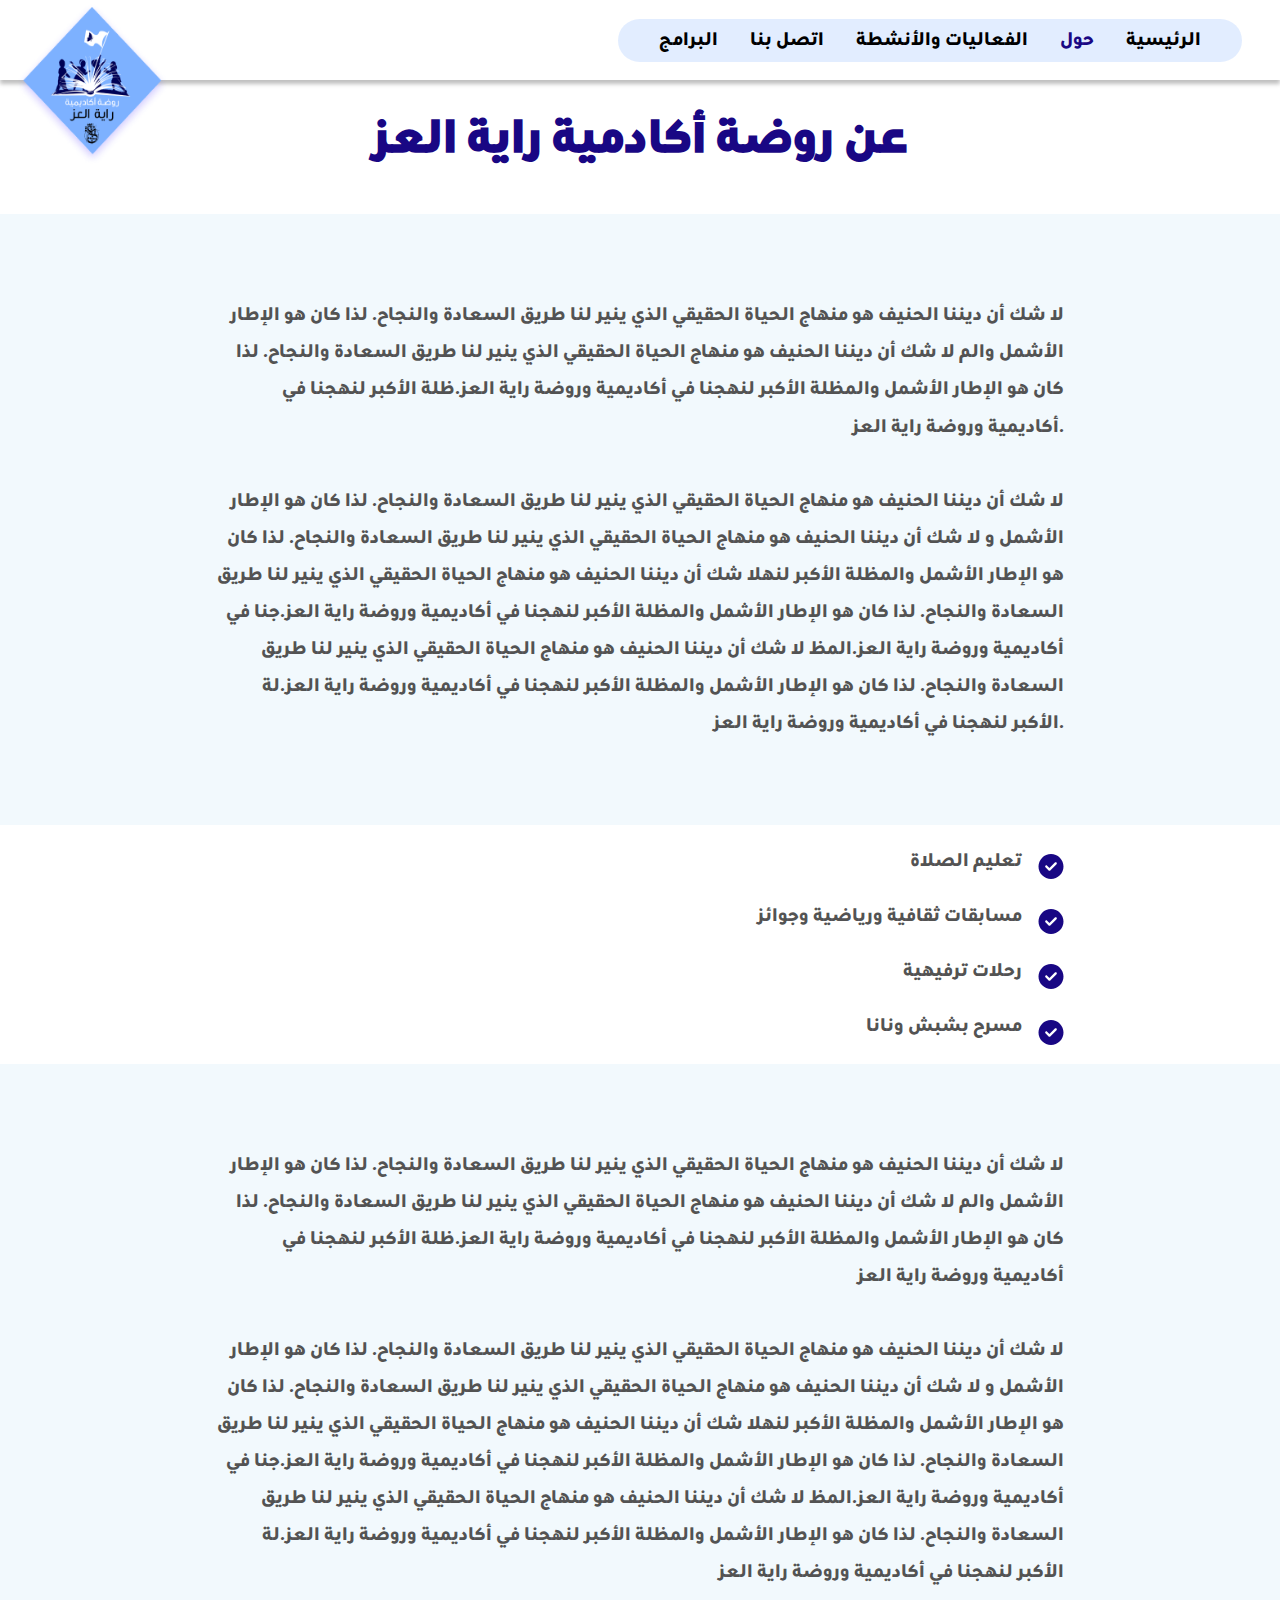
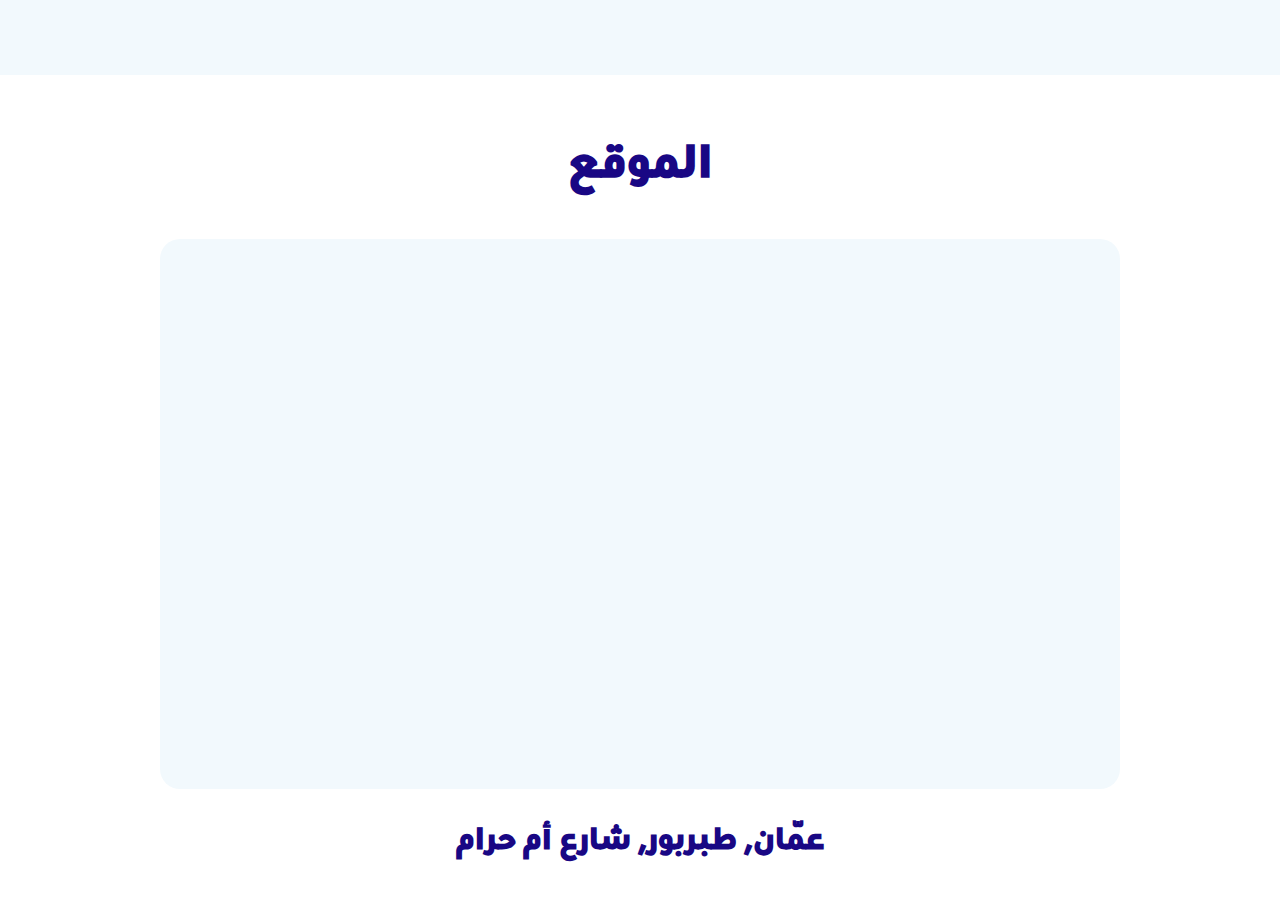
==== about.html @ 4696a2a6 "Add files via upload" ====
<!DOCTYPE html>
<html lang="en">
<head>
    <meta charset="UTF-8">
    <meta name="viewport" content="width=device-width, initial-scale=1.0, minimum-scale=1">
    <title>أكاديمية راية العز</title>
    <link rel="stylesheet" href="styles/style.css">

</head>
<body class="about">
  

    <nav>
        <img src="images/logo.png" alt="logo" class="logo">

        <ul class="pages">
            <a href="index.html" class="page-link">الرئيسية</a>
            <a href="#" class="page-link active-page">حول</a>
            <a href="#" class="page-link">الفعاليات والأنشطة</a>
            <a href="#" class="page-link">اتصل بنا</a>
            <a href="#" class="page-link">البرامج</a>
        </ul>
        <button class="menu-btn">
          <img src="images//misc/menu.svg" alt="hamburger menu">
        </button>
    </nav>

    <h1 class="about-title">عن روضة أكادمية راية العز</h1>

    <main class="main">
        <section class="layout7 v2">
            <p>لا شك أن ديننا الحنيف هو منهاج الحياة الحقيقي الذي ينير لنا طريق السعادة والنجاح. لذا كان هو الإطار الأشمل والم لا شك أن ديننا الحنيف هو منهاج الحياة الحقيقي الذي ينير لنا طريق السعادة والنجاح. لذا كان هو الإطار الأشمل والمظلة الأكبر لنهجنا في أكاديمية وروضة راية العز.ظلة الأكبر لنهجنا في أكاديمية وروضة راية العز.
    
                <br/><br/>
    
            لا شك أن ديننا الحنيف هو منهاج الحياة الحقيقي الذي ينير لنا طريق السعادة والنجاح. لذا كان هو الإطار الأشمل و لا شك أن ديننا الحنيف هو منهاج الحياة الحقيقي الذي ينير لنا طريق السعادة والنجاح. لذا كان هو الإطار الأشمل والمظلة الأكبر لنهلا شك أن ديننا الحنيف هو منهاج الحياة الحقيقي الذي ينير لنا طريق السعادة والنجاح. لذا كان هو الإطار الأشمل والمظلة الأكبر لنهجنا في أكاديمية وروضة راية العز.جنا في أكاديمية وروضة راية العز.المظ لا شك أن ديننا الحنيف هو منهاج الحياة الحقيقي الذي ينير لنا طريق السعادة والنجاح. لذا كان هو الإطار الأشمل والمظلة الأكبر لنهجنا في أكاديمية وروضة راية العز.لة الأكبر لنهجنا في أكاديمية وروضة راية العز. 
            </p>
        </section>
        <section class="layout8">
            <ul class="list">
                <li><img src="images/misc/Check.svg"><span>تعليم الصلاة</span></li>
                <li><img src="images/misc/Check.svg"><span>مسابقات ثقافية ورياضية وجوائز</span></li>
                <li><img src="images/misc/Check.svg"><span>رحلات ترفيهية</span></li>
                <li><img src="images/misc/Check.svg"><span>مسرح بشبش ونانا</span></li>
            </ul>
        </section>
        <section class="layout7 v2">
            <p>لا شك أن ديننا الحنيف هو منهاج الحياة الحقيقي الذي ينير لنا طريق السعادة والنجاح. لذا كان هو الإطار الأشمل والم لا شك أن ديننا الحنيف هو منهاج الحياة الحقيقي الذي ينير لنا طريق السعادة والنجاح. لذا كان هو الإطار الأشمل والمظلة الأكبر لنهجنا في أكاديمية وروضة راية العز.ظلة الأكبر لنهجنا في أكاديمية وروضة راية العز
    
                <br/><br/>
    
            لا شك أن ديننا الحنيف هو منهاج الحياة الحقيقي الذي ينير لنا طريق السعادة والنجاح. لذا كان هو الإطار الأشمل و لا شك أن ديننا الحنيف هو منهاج الحياة الحقيقي الذي ينير لنا طريق السعادة والنجاح. لذا كان هو الإطار الأشمل والمظلة الأكبر لنهلا شك أن ديننا الحنيف هو منهاج الحياة الحقيقي الذي ينير لنا طريق السعادة والنجاح. لذا كان هو الإطار الأشمل والمظلة الأكبر لنهجنا في أكاديمية وروضة راية العز.جنا في أكاديمية وروضة راية العز.المظ لا شك أن ديننا الحنيف هو منهاج الحياة الحقيقي الذي ينير لنا طريق السعادة والنجاح. لذا كان هو الإطار الأشمل والمظلة الأكبر لنهجنا في أكاديمية وروضة راية العز.لة الأكبر لنهجنا في أكاديمية وروضة راية العز 
            </p>
        </section>
    </main>

    <h1 class="about-title2">الموقع</h1>
    <section class="map-section">
        <div class="map">
            <iframe src="https://www.google.com/maps/embed?pb=!1m18!1m12!1m3!1d3383.324236562512!2d35.9405059!3d32.0063297!2m3!1f0!2f0!3f0!3m2!1i1024!2i768!4f13.1!3m3!1m2!1s0x151b61eac842340b%3A0x6729e9034c1b0adc!2z2LHZiNi22Kkg2KfZg9in2K_ZitmF2YrYqSDYsdin2YrYqSDYp9mE2LnYsg!5e0!3m2!1sen!2sae!4v1689562506042!5m2!1sen!2sae" width="600" height="450" style="border:0;" allowfullscreen="" loading="lazy" referrerpolicy="no-referrer-when-downgrade"></iframe>
        </div>
    </section>
    <h2 class="subtitle">عّمان, طبربور, شارع أم حرام</h2>
    
    <script src="Js/About.js"></script>
    <script src="Js/Menu.js"></script>
</body>
</html>
---- styles/style.css ----
:root{
    --blue: #190784;
    --light-blue: #F2F9FD;

    --section-padding: 3rem 15%;
    --section-padding-high: 4rem 13.5rem;
}
@font-face {
    font-family: arabic-heavy;
    src: url("../fonts/URW-Heavy.ttf");
}
@font-face {
    font-family: arabic-regular;
    src: url("../fonts/URW-Regular.ttf");
}

body{
    margin: 0;
    overflow-x: hidden;
    width: 100vw;
}
*{
    box-sizing: border-box;
    font-family: 'arabic-heavy';
    text-align: right;
}


.wave{
    position: absolute;
    bottom: -1px;
    left: 0;
    width: 100%;
    height: 7vh;
    object-fit: cover;
}
.upsidedown{
    transform: rotate(180deg);
    top: -1px;
}
.text{
    border-radius: 1rem;
    display: flex;
    flex-direction: column;
    justify-content: space-around;
    padding: 1.8rem 1rem;
    gap: 1rem;

    min-height: 40vh;
}
.text > *{
    margin: 0;
}
.image{
    border-radius: 1.2rem 1rem;
    border: 6px solid #190784;
    object-fit: cover;
}

/* typography */

h1{
    color: var(--blue);
    font-size: 3rem;
    margin-top: 0;
}
h2{
    color: var(--blue);
    font-size: 2.25rem;
}
p, li > span{
    line-height: 193%;
    color: #535353;
    font-size: 1.375rem;
}

/* Navigation bar */

    nav{
        position: absolute;
        display: flex;
        align-items: center;
        justify-content: right;

        width: 100%;
        height: 5rem;
        padding: 0 3%;

        background: white;
        box-shadow: 0px 4px 4px 0px rgba(0, 0, 0, 0.25);

        z-index: 10;
    }
    .pages{
        display: flex;
        flex-direction: row-reverse;
        justify-content: space-between;
        gap: 2rem;

        width: fit-content;

        margin: 0;
        padding: 5px 41px;

        background: rgba(49, 130, 255, 0.14);
        border-radius: 100px;
        list-style: none;
    }
    .page-link{
        font-size: 1.2rem;
        text-decoration: none;
        color: black;
    }

    .logo{
        position: absolute;
        left: 0;
        top: 0;

        width: 11.5rem;
        aspect-ratio: 1/1;
    }


    .active-page{
        color: var(--blue);
    }

    .menu-btn{
        padding: 0;
        border: none;
        background: none;

        width: 35px;
        display: none;
    }
    .menu-btn > img{
        width: 100%;
    }

/* / Navigation bar */

/* Hero */

.hero{
    position: relative;
    display: flex;
    justify-content: center;
    align-items: end;

    width: 100%;
    height: 100vh;

    background: url(../images/misc/sky.png);

    background-size: cover;
}

.hero-title-area{
    position: relative;
    display: flex;
    justify-content: center;

    width: 100%;

    object-position: bottom;
    object-fit: cover;
}
.kids{
    width: 125vh;
}


.hero-banner-area{
    position: absolute;
    left: 50%;
    bottom: 10%;
    transform: translateX(-50%);
}
.hero-banner-area > div{
    position: relative;
    width: fit-content;
    display: flex;
    justify-content: center;
    align-items: center;
}
.banner{
    width: 100vh;
}
.hero-title{
    position: absolute;
    left: 50%;
    bottom: 30%;

    transform: translate(-50%, 30%);
    z-index: 6;

    color: black;
    font-size: 8vh;
    text-align: center;
    width: 80%;
}

/* end of hero */

/* gallery */

.gallery{
    position: relative;
    padding-top: 5vh;
    
    display: flex;
    flex-direction: column;
    align-items: center;

    background: #FFF48C;

    padding: 50px;
    
}

.carousel-area{
    position: relative;
    width: 90%;
    display: flex;
    justify-content: center;
    align-items: center;
    flex-direction: column;

    gap: 20px;
}

.carousel-container {
    position: relative;
    width: 90%;
    overflow: hidden;
}
  
.carousel {
    display: flex;
    transition: transform 0.5s ease-in-out;
}
  
.slide {
    flex: 0 0 33.33%; /* Adjust to control the number of images shown at once */
    max-width: 33.33%; /* Adjust to control the number of images shown at once */
    padding: 0 15px;

}
  
.slide img {
    width: 100%;
    height: 100%;
    object-fit: cover;

    border-radius: 25px;
    border: 5px solid var(--blue);
}
  
.dot-indicator {
    display: flex;
    list-style-type: none;
    padding: 0;
    margin: 0;
}
  
.dot-indicator li {
    width: 10px;
    height: 10px;
    border-radius: 50%;
    background-color: var(--blue);
    margin: 0 5px;
    cursor: pointer;
}
  
.dot-indicator li.active {
    background-color: #FF922E;
}

.arrow{
    background: none;
    border: none;
    padding: 0;
    cursor: pointer;
    position: absolute;

    z-index: 6;
    top: 50%;
    transform: translateY(-50%);

}
.arrow > img{
    transition: 0.2s ease;
    width: 30px;
}
.prev{
    left: 0;
}
.next{
    right: 0;
}

.gallery > *{
    z-index: 2;
}

.sunrays{
    background-image: url(../images/misc/sun-rays.svg);
    background-repeat: no-repeat;
    background-size: cover;
    opacity: 0.57;
    background-position-y: -100px;


    width: 100%;
    height: 100%;
    position: absolute;
    top: 0;
    left: 0;
    z-index: 1;
}

/* end of gallery */

/* LAYOUT 1 */

.layout1{
    display: flex;
    justify-content: center;
    padding: 6vh 0;
}
.diamond{
    background: #FFF;
    box-shadow: 10px 11px 50px 0px #DED9FC;
    aspect-ratio: 1/1;
    width: 25%;
    transform: rotate(45deg);
    display: flex;
    flex-direction: column;
    justify-content: center;
    align-items: center;

    
}
.diamond > div{
    transform: rotate(-45deg);
    display: flex;
    justify-content: space-around;
    align-items: center;
    flex-direction: column;

    width: 100%;
}

.diamond > div > *{
    text-align: center;
    width: 100%;
    margin: 0.5rem 0;
}

/* LAYOUT 2 */

.layout2{
    background: white;
    justify-content: space-between;

    gap: 5%;
    padding: var(--section-padding);
    display: grid;
    grid-template-columns: 1fr 1fr;
    grid-template-rows: 1fr;
}
.group{
    display: flex;
    flex-direction: column;

    flex: 1;
    gap: 2rem;
}
.layout2 .text{
    background: var(--light-blue);

    grid-row: 1;
    min-height: 0;
}
.layout2 .text > *{
    margin: 0;
}
.layout2 .image{
    height: 40vh;
    width: 100%;
    grid-row: 2;
}

/* LAYOUT 3 and 4 and 6 */

.layout3, .layout4, .layout6{
    display: grid;
    grid-template-columns: 1fr 1fr;
    grid-template-rows: min-content;
    gap: 5%;
    padding: var(--section-padding);
}
.layout3 > *, .layout4 > *, .layout6 > *{
    flex: 1;
}

.layout3 .image, .layout4 .image, .layout6 .image{
    position: relative;
    height: 100%;
    grid-row: 1;
    overflow: hidden;
}
.layout3 .image > img, .layout4 .image > img, .layout6 .image > img{
    position: absolute;
    top: 0;
    left: 0;
    width: 100%;
    height: 100%;
    object-fit: cover;
}

.layout3 .text, .layout4 .text, .layout6 .text{
    background: var(--light-blue);
    grid-column: 1;
    height: fit-content;
    grid-row: 1;
}

.layout3 .image {
    grid-column: 1;
}

.layout3 .text{
    grid-column: 2;
}

/* LAYOUT 4 */


.layout4 .image {
    grid-column: 2;
}

.layout4 .text{
    grid-column: 1;
}

/* LAYOUT 5 */

.layout5{
    display: flex;
    flex-direction: column;
    align-items: center;

    padding: var(--section-padding);
    background: white;
}
.layout5 > h1{
    font-size: 2.5rem;
}
.cards{
    display: flex;
    justify-content: space-between;
    gap: 5%;
    width: 100%;
}
.card{
    display: flex;
    flex-direction: column;
    align-items: center;
    gap: 0.5%;

    background: var(--light-blue);
    border-radius: 25px;

    padding: 1.3%;
    cursor: pointer;
}
.card > h2{
    margin: 0;
}
.card img{
    width: 100%;
}

.v2{
    background: var(--light-blue);
}
.v2 .content{
    background: white;
}

/* LAYOUT 6 */


.layout6 .image {
    grid-column: 2;
}

.layout6 .text{
    grid-column: 1;
}

.list{
    list-style: none;
    margin: 0;
    padding: 0;
}
.list > li{
    display: flex;
    align-items: center;
    flex-direction: row-reverse;
    gap: 1rem;
    margin-bottom: 1.125rem;
    margin-top: 1.125rem;
}
.list > li > img{
    margin-top: 10px;
}

/* ABOUT PAGE ABOUT PAGE ABOUT PAGE ABOUT PAGE ABOUT PAGE ABOUT PAGE ABOUT PAGE ABOUT PAGE ABOUT PAGE */

.about-title{
    padding-top: 100px;
    text-align: center;
}
.about-title2{
    padding-top: 50px;
    text-align: center;
}

.layout7{
    padding: var(--section-padding-high);
}

.layout8{
    padding: var(--section-padding-high);
    padding-top: 0;
    padding-bottom: 0;
    height: fit-content;
}
.map-section{
    display: flex;
    justify-content: center;
    align-items: center;
}
.map{
    padding: 2vw;
    background: var(--light-blue);
    border-radius: 1.25rem;
    width: 75%;
    aspect-ratio: 16/9;
}
.map > iframe{
    width: 100%;
    height: 100%;
    border-radius: 0.8rem;
}
.subtitle{
    text-align: center;
}


.hidden{
    display: none;
}

@media only screen and (max-width: 1478px){

    h2{
        font-size:2rem;
    }
    p, li > span{
        font-size: 1.2rem;
    }

}
@media only screen and (max-width: 1228px){

    h2{
        font-size: 1.6rem;
    }
    p, li > span{
        font-size: 1rem;
    }
}
@media only screen and (max-width: 1000px){

    :root{
        --section-padding: 3rem 15%;
    }
    .wave{
        height: 4vh;
    }
    .text{
        min-height: 0;
    }
    .image{
        min-height: 0;
        height: 100%;
    }

    /* TEXT */
    .gallery > h1, .layout5 > h1{
        font-size: 2.6rem;
    }
    h2{
        font-size: 2rem;
    }
    p, li > span{
        font-size: 1.4rem;
    }
    .hero-title{
        font-size: 7.5vw;
    }
    *{
        font-family: "arabic-regular";
    }
    
    /* NAVBAR */
    .pages{
        width: 0;
        height: 100vh;

        position: fixed;
        top: 0;
        right: 0;

        background: #b1bac9dc;
        backdrop-filter: blur( 5px);

        border-radius: 0;
        display: none;

        flex-direction: column;
        justify-content: space-around;

        overflow: hidden;

        padding: 10vh 0;
    }
    .logo{
        width: 10rem;
        top: 0.7rem;
    }
    .menu-btn{
        position: fixed;

        display: block;

    }

    .pages.open{
        display: flex;
        animation: openMenu 0.3s ease;
        width: 100%;
    }
    .page-link{
        font-family: 'arabic-heavy';
        font-size: 2rem;
        text-align: center;
    }

    @keyframes openMenu {
        0%{
            width: 0;
        }100%{
            width: 100%;
        }
    }
    @keyframes closeMenu {
        0%{
            width: 100%;
        }100%{
            width: 0;
        }
    }

    /* Hero */
    .hero{
        height: fit-content;
        padding-top: 10vh;
    }
    .kids{
        width: 100%;
    }
    .banner{
        width: 95vw;
    }
    
    /* GALLERY */
    .gallery{
        padding: 40px 0;
    }
    .slide {
        flex: 0 0 100%; /* Adjust to control the number of images shown at once */
        max-width: none;
    }
    .arrow > img{
        width: 40px;
    }
    .carousel-container{
        width: 80%;
    }

    /* Layout 1 */

    .diamond{
        width: 45%;
    }
    
    /* Layout 2 */
    .layout2{
        grid-template-columns: 1fr;
        grid-template-rows: 1fr 1fr 1fr 1fr;

        gap: 2vh;
    }
    .layout2 > *:nth-child(1){
        grid-row: 1;    
        grid-column: 1;
    }
    .layout2 > *:nth-child(2){
        grid-row: 2;
        grid-column: 1;
    }
    .layout2 > *:nth-child(3){
        grid-row: 3;
        grid-column: 1;
    }
    .layout2 > *:nth-child(4){
        grid-row: 4;
        grid-column: 1;
    }

    .layout2 > .image{
        min-height: 0;
    }

    /* layout3 */
    .layout3, .layout6, .layout4{
        grid-template-columns: 1fr;
        grid-template-rows: 1fr 1fr;
    }
    .layout3 > *:nth-child(2), .layout6 > *:nth-child(2), .layout4 > *:nth-child(2){
        grid-row: 2;
        grid-column: 1;
    }
    .layout3 .text, .layout6 .text, .layout4 .text{
        grid-column: 1;
    }

    /* How old is ur child */
    .layout5{
        padding-top: 30px;
    }
    .cards{
        gap: 5px;
    }
    .card > img{
        width: 100%;
    }
    .card{
        padding: 10px;
        border-radius: 10px;
    }
}
@media only screen and (max-width: 600px){

    :root{
        --section-padding: 3rem 5%;
    }
    .text{
        min-height: 0;
    }
    .image{
        min-height: 0;
        height: 100%;
    }

    /* TEXT */
    .gallery > h1, .layout5 > h1{
        font-size: 1.8rem;
    }
    h2{
        font-size: 1.6rem;
    }
    p, li > span{
        font-size: 1.3rem;
    }
    .hero-title{
        font-size: 7.5vw;
    }
    *{
        font-family: "arabic-regular";
    }

    .diamond{
        width: 70%;
    }
}
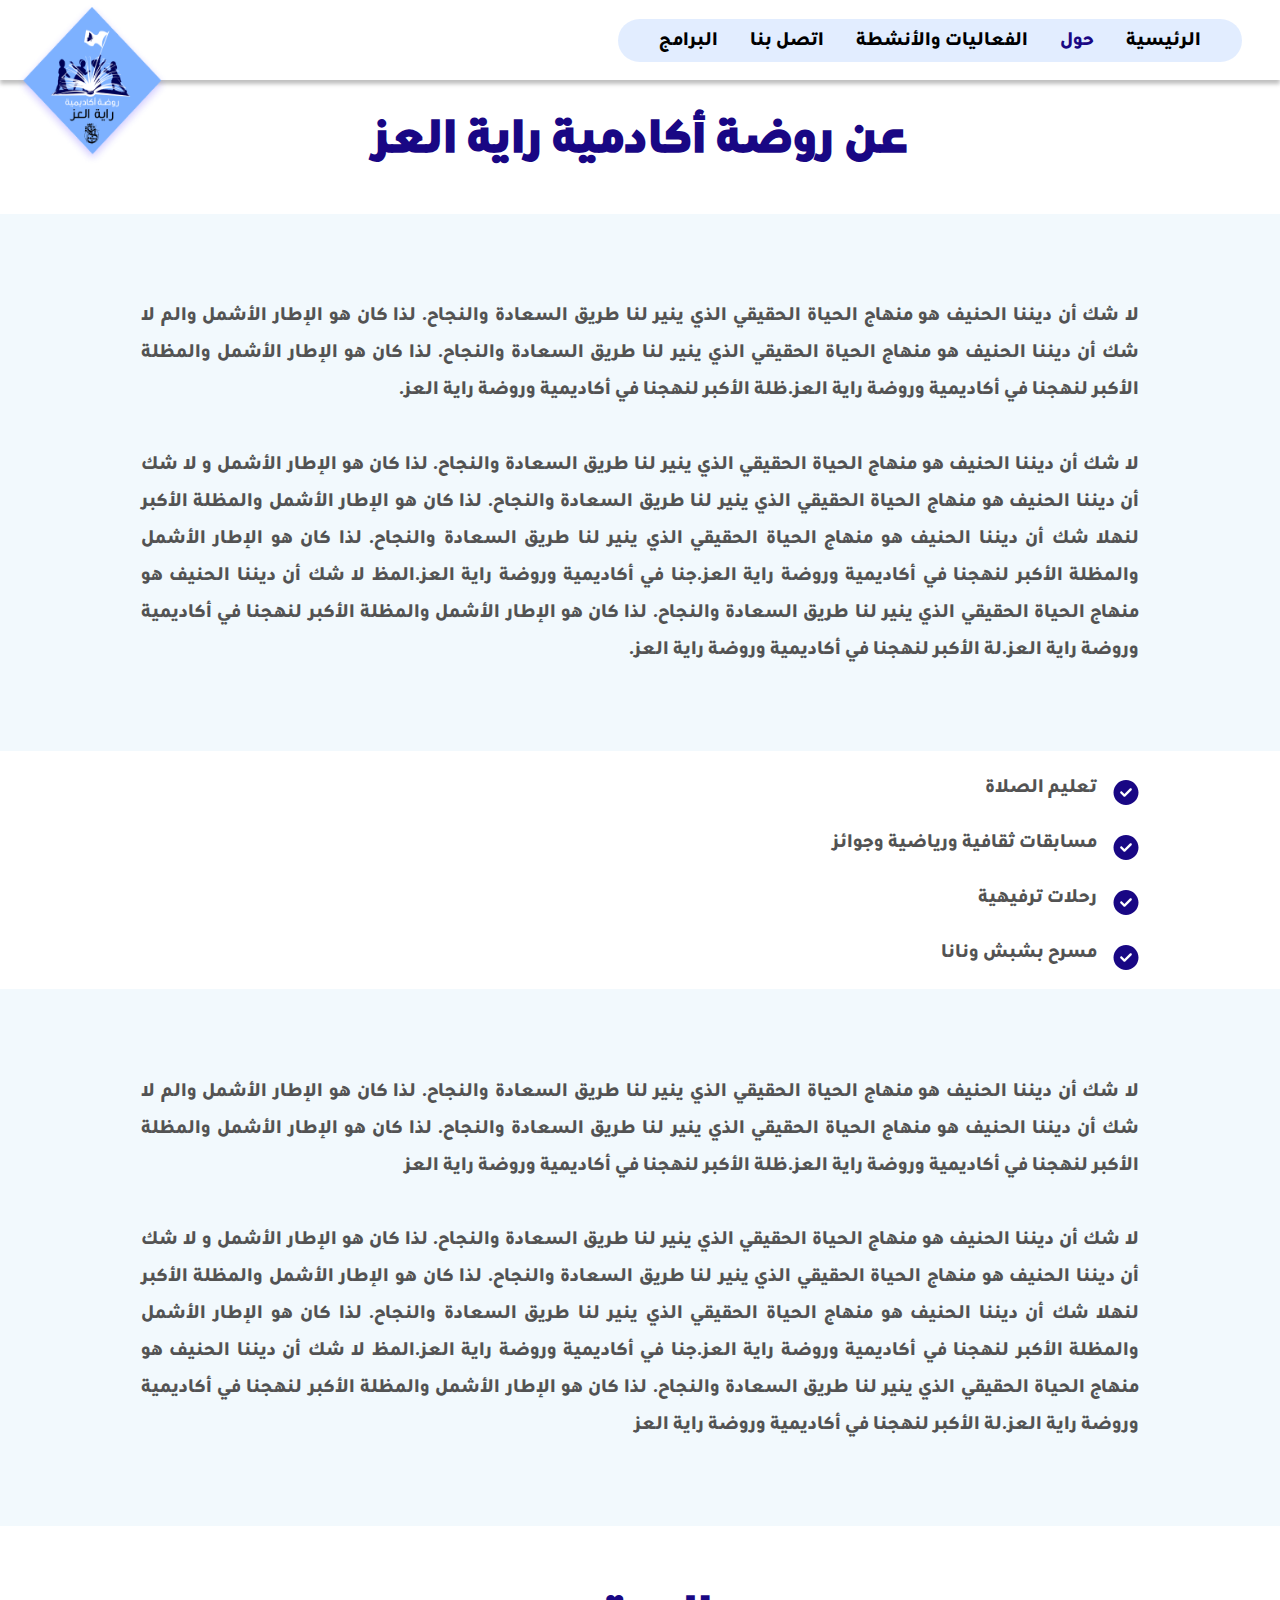
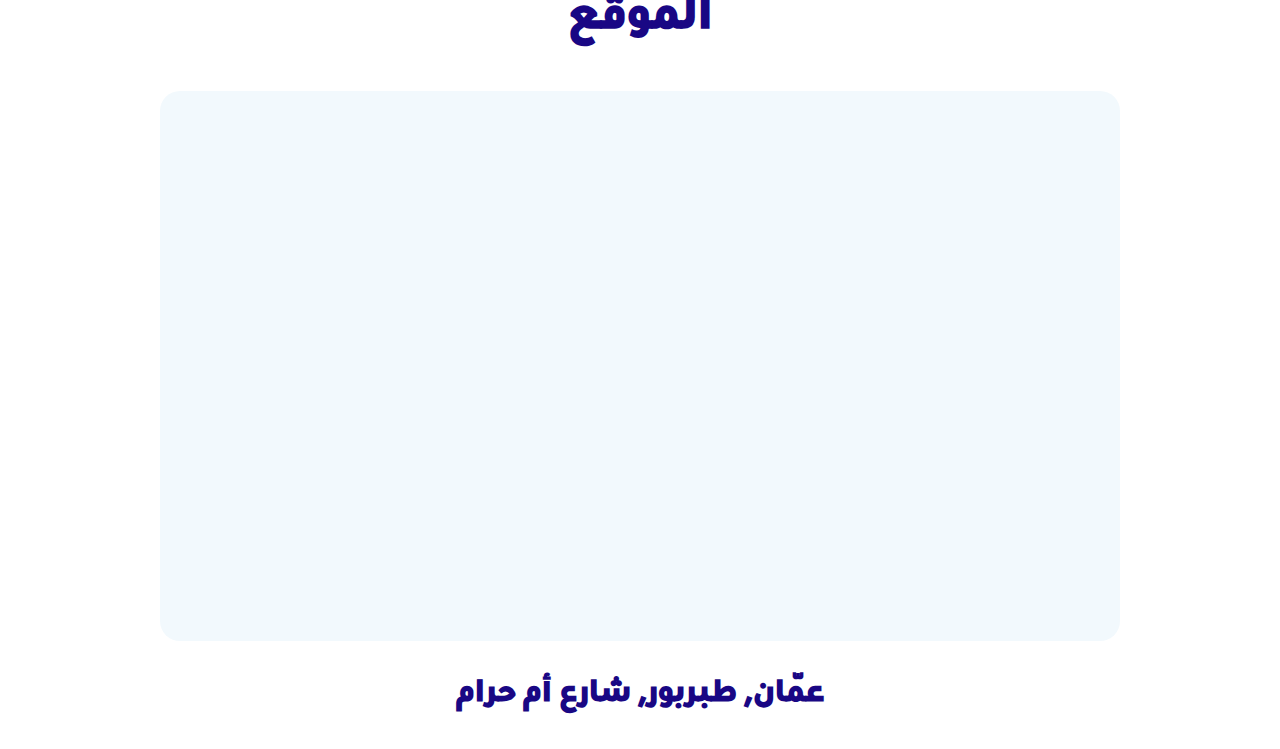
==== commit a17b86e8: "Add files via upload" ====
--- a/about.html
+++ b/about.html
@@ -16,8 +16,8 @@
         <ul class="pages">
             <a href="index.html" class="page-link">الرئيسية</a>
             <a href="#" class="page-link active-page">حول</a>
-            <a href="#" class="page-link">الفعاليات والأنشطة</a>
-            <a href="#" class="page-link">اتصل بنا</a>
+            <a href="events.html" class="page-link">الفعاليات والأنشطة</a>
+            <a href="contact.html" class="page-link">اتصل بنا</a>
             <a href="#" class="page-link">البرامج</a>
         </ul>
         <button class="menu-btn">
--- a/styles/style.css
+++ b/styles/style.css
@@ -4,7 +4,7 @@
     --light-blue: #F2F9FD;
 
     --section-padding: 3rem 15%;
-    --section-padding-high: 4rem 13.5rem;
+    --section-padding-low: 4rem 11%;
 }
 @font-face {
     font-family: arabic-heavy;
@@ -23,7 +23,7 @@
 *{
     box-sizing: border-box;
     font-family: 'arabic-heavy';
-    text-align: right;
+    text-align: justify;
 }
 
 
@@ -73,6 +73,10 @@
     line-height: 193%;
     color: #535353;
     font-size: 1.375rem;
+}
+
+p, li > span, h1, h2, span{
+    direction: rtl;
 }
 
 /* Navigation bar */
@@ -532,11 +536,11 @@
 }
 
 .layout7{
-    padding: var(--section-padding-high);
+    padding: var(--section-padding-low);
 }
 
 .layout8{
-    padding: var(--section-padding-high);
+    padding: var(--section-padding-low);
     padding-top: 0;
     padding-bottom: 0;
     height: fit-content;
@@ -562,6 +566,133 @@
     text-align: center;
 }
 
+/* EVENTS EVENTS EVENTS EVENTS EVENTS EVENTS EVENTS EVENTS EVENTS EVENTS EVENTS EVENTS EVENTS EVENTS EVENTS */
+
+.event-section{
+    background: var(--light-blue);
+    padding: var(--section-padding);
+
+    display: flex;
+    justify-content: center;
+    align-items: center;
+    gap: 50px;
+}
+.events{
+    display: flex;
+    flex-direction: column;
+    align-items: center;
+
+    gap: 47px;
+}
+.event{
+    background: white;
+    border-radius: 30px;
+
+    display: flex;
+    justify-content: space-between;
+    align-items: center;
+    gap: 1.44rem;
+
+    direction: rtl;
+
+    width: 100%;
+
+    transition: 0.2s ease;
+}
+.event-info{
+    padding: 15px 24px;
+
+    display: flex;
+    justify-content: space-between;
+    align-items: center;
+    gap: 1.44rem;
+
+    cursor: pointer;
+}
+
+.event:has(.event-info:hover){
+    background: #f3f3f3;
+}
+.event:has(.event-info:active){
+    transition: 0.1s ease;
+    background: #dadada;
+}
+.event-info > h2{
+    margin: 0;
+}
+.date{
+    height: fit-content;
+    display: flex;
+    gap: 0.5rem;
+
+    font-size: 1.375rem;
+}
+
+.event-section > .image{
+    min-height: 0;
+    min-width: 0;
+    height: 100%;
+    flex: 1;
+    max-width: 26vw;
+    object-fit: cover;
+}
+
+.event-popup{
+    position: fixed;
+    top: 0;
+    left: 0;
+    width: 100vw;
+    height: 100vh;
+    background: rgba(0, 0, 0, 0.25);
+    backdrop-filter: blur(8px);
+    
+    display: flex;
+    justify-content: center;
+    align-items: center;
+    z-index: 11;
+}
+.event-popup > div{
+    position: relative;
+    background: white;
+    border-radius: 15px;
+    width: 50%;
+    min-height: 60%;
+
+    display: flex;
+    justify-content: space-between;
+    padding: 2%;
+    gap: 3%;
+}
+.event-popup-text{
+    display: flex;
+    flex-direction: column;
+    justify-content: space-between;
+    flex: 1;
+}
+.event-popup-text > div > h2{
+    margin: 0;
+}
+.event-popup > div > .image{
+    min-width: 0;
+    min-height: 0;
+    flex: 0.7;
+}
+.close-btn{
+    width: 50px;
+    aspect-ratio: 1/1;
+    background: none;
+    border: none;
+    cursor: pointer;
+
+    position: absolute;
+    top: -50px;
+    right: -50px;
+}
+.close-btn > img{
+    width: 100%;
+    height: 100%;
+}
+
 
 .hidden{
     display: none;
@@ -603,7 +734,7 @@
     }
 
     /* TEXT */
-    .gallery > h1, .layout5 > h1{
+    .gallery > h1, .layout5 > h1, .about-title, .about-title2{
         font-size: 2.6rem;
     }
     h2{
@@ -766,11 +897,22 @@
         padding: 10px;
         border-radius: 10px;
     }
+
+
+
+    /* ABOUT PAGE */
+    
+    .map{
+        width: 92%;
+        aspect-ratio: 4/3;
+    }
+
 }
 @media only screen and (max-width: 600px){
 
     :root{
         --section-padding: 3rem 5%;
+        --section-padding-low: 1rem 5%;
     }
     .text{
         min-height: 0;
@@ -781,7 +923,7 @@
     }
 
     /* TEXT */
-    .gallery > h1, .layout5 > h1{
+    .gallery > h1, .layout5 > h1, .about-title, .about-title2{
         font-size: 1.8rem;
     }
     h2{
@@ -800,5 +942,16 @@
     .diamond{
         width: 70%;
     }
-}
-
+
+    /* ABOUT PAGE */
+    .about-title{
+        padding-top: 150px;
+    }
+    .about-title2{
+        padding-top: 10px;
+    }
+    .subtitle{
+        margin-bottom: 100px;
+    }
+}
+
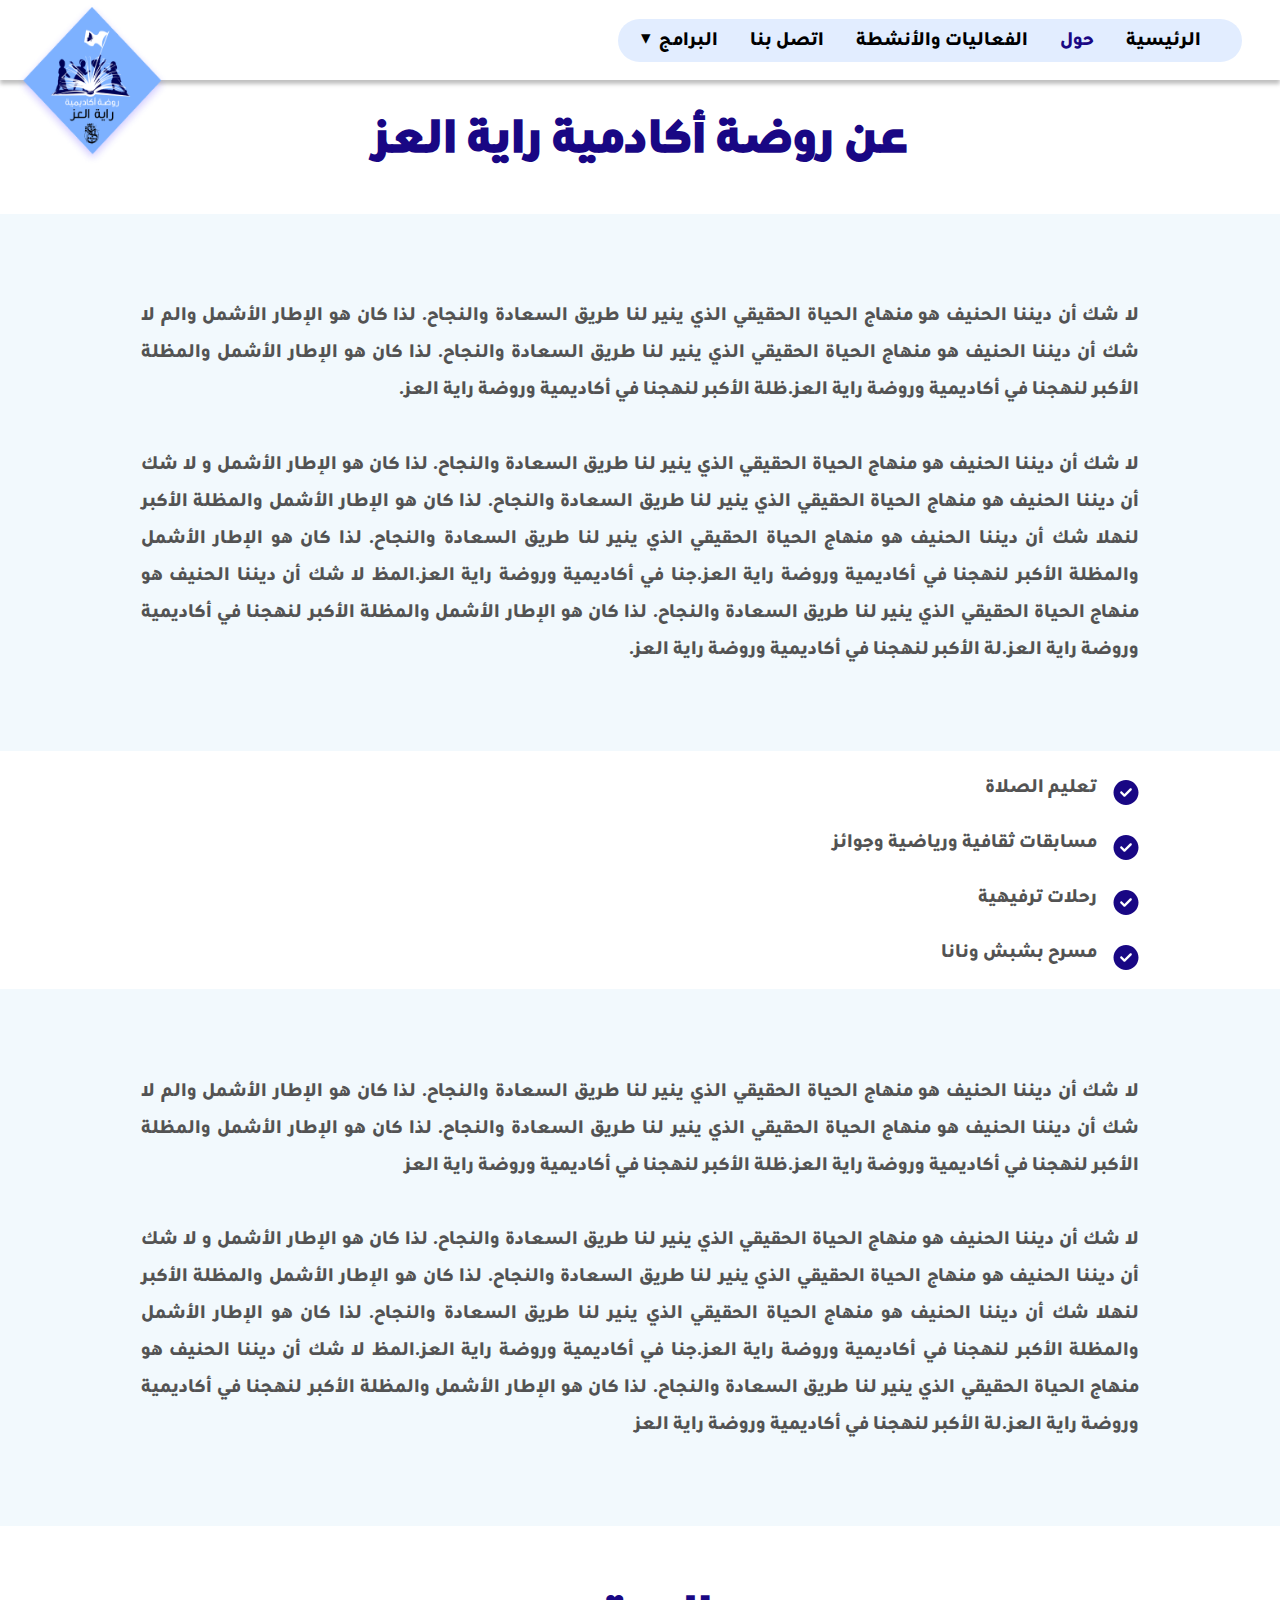
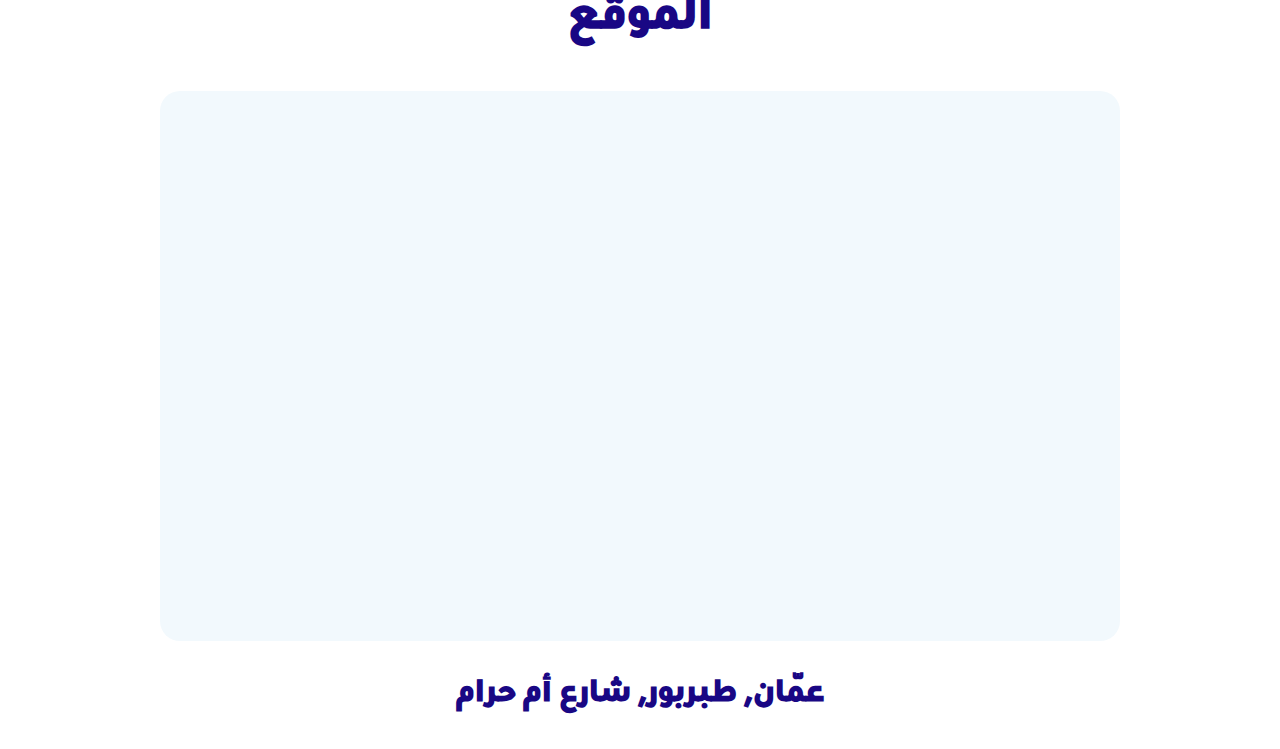
==== commit 758b9b3f: "Add files via upload" ====
--- a/about.html
+++ b/about.html
@@ -9,7 +9,6 @@
 </head>
 <body class="about">
   
-
     <nav>
         <img src="images/logo.png" alt="logo" class="logo">
 
@@ -18,7 +17,14 @@
             <a href="#" class="page-link active-page">حول</a>
             <a href="events.html" class="page-link">الفعاليات والأنشطة</a>
             <a href="contact.html" class="page-link">اتصل بنا</a>
-            <a href="#" class="page-link">البرامج</a>
+            <li>
+                <a class="page-link"><span>▾</span>البرامج</a>
+                <ul class="dropdown hidden">
+                    <li><a href="nursery.html" class="page-link">روضة</a></li>
+                    <li><a href="kg1.html" class="page-link">بستان</a></li>
+                    <li><a href="kg2.html" class="page-link">تمهيدي</a></li>
+                </ul>
+            </li>
         </ul>
         <button class="menu-btn">
           <img src="images//misc/menu.svg" alt="hamburger menu">
@@ -64,5 +70,6 @@
     
     <script src="Js/About.js"></script>
     <script src="Js/Menu.js"></script>
+    <script src="Js/DropDown.js"></script>
 </body>
 </html>--- a/styles/style.css
+++ b/styles/style.css
@@ -27,6 +27,7 @@
 }
 
 
+
 .wave{
     position: absolute;
     bottom: -1px;
@@ -65,7 +66,7 @@
     font-size: 3rem;
     margin-top: 0;
 }
-h2{
+h2, label{
     color: var(--blue);
     font-size: 2.25rem;
 }
@@ -107,7 +108,7 @@
         margin: 0;
         padding: 5px 41px;
 
-        background: rgba(49, 130, 255, 0.14);
+        background: #e2edff;
         border-radius: 100px;
         list-style: none;
     }
@@ -115,6 +116,7 @@
         font-size: 1.2rem;
         text-decoration: none;
         color: black;
+        cursor: pointer;
     }
 
     .logo{
@@ -141,6 +143,70 @@
     }
     .menu-btn > img{
         width: 100%;
+    }
+    .pages > *{
+        position: relative;
+    }
+
+    .dropdown{
+        list-style: none;
+        padding: 0;
+        direction: rtl;
+
+        position: absolute;
+        right: -10%;
+        top: 100%;
+
+        
+        background: #e2edff;
+        width: 150%;
+
+        display: flex;
+        flex-direction: column;
+        border-radius: 0 0 10px 10px;
+        overflow: hidden;
+
+        animation: dropdown 0.6s ease;
+    }
+    @keyframes dropdown {
+        0%{
+            height: 0;
+        }
+        100%{
+            height: 130px;
+        }
+    }
+    .dropdown > li{
+        padding: 5px 10px;
+        transition: 0.2s all ease;
+    }
+    .dropdown > li:hover{
+        background: #cbd5e4;
+    }
+    .dropdown > li:active{
+        transition: 0.1s all ease;
+        background: #b8c0ce;
+    }
+    .pages > li{
+        display: flex;
+        justify-content: center;
+    }
+    .pages > li > a{
+        position: relative;
+    }
+    .pages > li > a > span{
+        position: absolute;
+        left: -30%;
+        top: 50%;
+        transform: translateY(-50%);
+        transition: all 0.2s ease;
+
+        display: flex;
+        justify-content: center;
+        align-items: center;
+        height: fit-content;
+        width: fit-content;
+        line-height: 0;
     }
 
 /* / Navigation bar */
@@ -576,6 +642,8 @@
     justify-content: center;
     align-items: center;
     gap: 50px;
+
+    min-height: 80vh;
 }
 .events{
     display: flex;
@@ -631,8 +699,8 @@
 .event-section > .image{
     min-height: 0;
     min-width: 0;
+    flex: 1;
     height: 100%;
-    flex: 1;
     max-width: 26vw;
     object-fit: cover;
 }
@@ -650,12 +718,13 @@
     justify-content: center;
     align-items: center;
     z-index: 11;
+
 }
 .event-popup > div{
     position: relative;
     background: white;
     border-radius: 15px;
-    width: 50%;
+    width: 960px;
     min-height: 60%;
 
     display: flex;
@@ -666,7 +735,6 @@
 .event-popup-text{
     display: flex;
     flex-direction: column;
-    justify-content: space-between;
     flex: 1;
 }
 .event-popup-text > div > h2{
@@ -694,30 +762,140 @@
 }
 
 
+/* Contact Us Contact Us Contact Us Contact Us Contact Us Contact Us Contact Us Contact Us Contact Us Contact Us Contact Us  */
+
+#contactForm{
+    display: flex;
+    flex-direction: column;
+    padding: var(--section-padding);
+    padding-top: 0;
+}
+label{
+    margin-bottom: 10px;
+    text-align: right;
+}
+input, textarea{
+    height: 60px;
+    border-radius: 15px ;
+    margin-bottom: 30px;
+    border: 2px solid var(--blue);
+    font-size: 2rem;
+    text-align: right;
+}
+input:focus{
+    border: 4px solid var(--blue);
+    outline: none;
+}
+textarea{
+    height: 30vh;
+}
+.submit-btn{
+    font-size: 2.5rem;
+    padding: 0.6rem 1.75rem;
+    padding-top: 0.3rem;
+    height: unset;
+    width: fit-content;
+    font-family: "arabic-regular", sans-serif;
+    color: var(--blue);
+    background: white;
+    cursor: pointer;
+    transition: 0.2s ease;
+    align-self: flex-end;
+}
+.submit-btn:hover{
+    background: rgb(245, 245, 245);
+}
+.submit-btn:active{
+    background: rgb(230, 230, 230);
+    transform: scale(1.05);
+}
+
+.socials{
+    background: var(--light-blue);
+    padding: var(--section-padding);
+
+    display: flex;
+    justify-content: space-around;
+    gap: 5%;
+}
+.social-link{
+    background: white;
+    aspect-ratio: 1/1;
+    flex: 1;
+    max-width: 200px;
+    border-radius: 30px;
+    padding: 2%;
+
+    cursor: pointer;
+    transition: 0.2s all ease;
+}
+.social-link > img{
+    width: 100%;
+    height: 100%;
+}
+.social-link:hover{
+    background: rgba(255, 255, 255, 0.39);
+}
+.social-link:active{
+    transition: 0.1s all ease;
+    scale: 0.9;
+}
+
+
 .hidden{
     display: none;
 }
+.flipped-y{
+    rotate: 180deg;
+}
 
 @media only screen and (max-width: 1478px){
 
-    h2{
+    h2, label, .submit-btn{
         font-size:2rem;
     }
     p, li > span{
         font-size: 1.2rem;
     }
+    input, textarea{
+        font-size: 1.5rem;
+    }
+
+
+    /* EVENTS */
+
+    .event-section{
+        padding: 3rem 10%;
+    }
+    .event-section > .image{
+        max-width: unset;
+    }
 
 }
 @media only screen and (max-width: 1228px){
 
-    h2{
+    h2, label, .submit-btn{
         font-size: 1.6rem;
     }
     p, li > span{
         font-size: 1rem;
     }
+
+    /* events page */
+
+    .event-section{
+        padding: 3rem 5%;
+    }
+
+    .event-popup > div{
+        width: 60%;
+    }
 }
 @media only screen and (max-width: 1000px){
+
+    *{
+        -webkit-tap-highlight-color: transparent;
+    }
 
     :root{
         --section-padding: 3rem 15%;
@@ -737,7 +915,7 @@
     .gallery > h1, .layout5 > h1, .about-title, .about-title2{
         font-size: 2.6rem;
     }
-    h2{
+    h2, label, .submit-btn{
         font-size: 2rem;
     }
     p, li > span{
@@ -809,6 +987,38 @@
         }
     }
 
+    .pages > li{
+        flex-direction: column;
+        align-items: center;
+        gap: 20px;
+    }
+    .dropdown{
+        position: relative;
+        top: unset;
+        right: unset;
+        flex-direction: row;
+        justify-content: center;
+        width: 90%;
+        border-radius: 10px;
+        background: none;
+    }
+    .dropdown > *{
+        flex: 1;
+        text-align: center;
+    }
+    .dropdown > * > a{
+        font-size: 1.5rem;
+    }
+    @keyframes dropdown {
+        0%{
+            height: 0;
+        }
+        100%{
+            height: 51px;
+        }
+    }
+    
+
     /* Hero */
     .hero{
         height: fit-content;
@@ -907,6 +1117,35 @@
         aspect-ratio: 4/3;
     }
 
+    /* EVENTS PAGE */
+
+    .event-section{
+        padding: var(--section-padding);
+        flex-direction: column-reverse;
+    }
+    .event-section > .image{
+        width: 100%;
+        flex: none;
+    }
+    .events{
+        width: 100%;
+    }
+    .event-info{
+        flex-direction: column;
+        justify-content: center;
+        align-content: center;
+
+        width: 100%;
+    }
+
+    .event-popup > div{
+        flex-direction: column;
+        height: 80vh;
+    }
+    .event-popup > div > .image{
+        flex: 1;
+    }
+
 }
 @media only screen and (max-width: 600px){
 
@@ -926,7 +1165,7 @@
     .gallery > h1, .layout5 > h1, .about-title, .about-title2{
         font-size: 1.8rem;
     }
-    h2{
+    h2, label, .submit-btn{
         font-size: 1.6rem;
     }
     p, li > span{
@@ -946,6 +1185,7 @@
     /* ABOUT PAGE */
     .about-title{
         padding-top: 150px;
+        font-size: 2rem;
     }
     .about-title2{
         padding-top: 10px;
@@ -953,5 +1193,28 @@
     .subtitle{
         margin-bottom: 100px;
     }
-}
-
+
+    /* EVENT PAGE */
+
+    .event-popup > div{
+        flex-direction: column;
+        height: 80vh;
+        width: 95vw;
+        padding: 1rem 2rem;
+    }
+    .event-popup-text > div > *{
+        text-align: center;
+        justify-content: center;
+    }
+    .close-btn{
+        right: 0;
+    }
+
+    /* CONTACT US */
+
+    .social-link{
+        border-radius: 15px;
+        padding: 4%;
+    }
+}
+
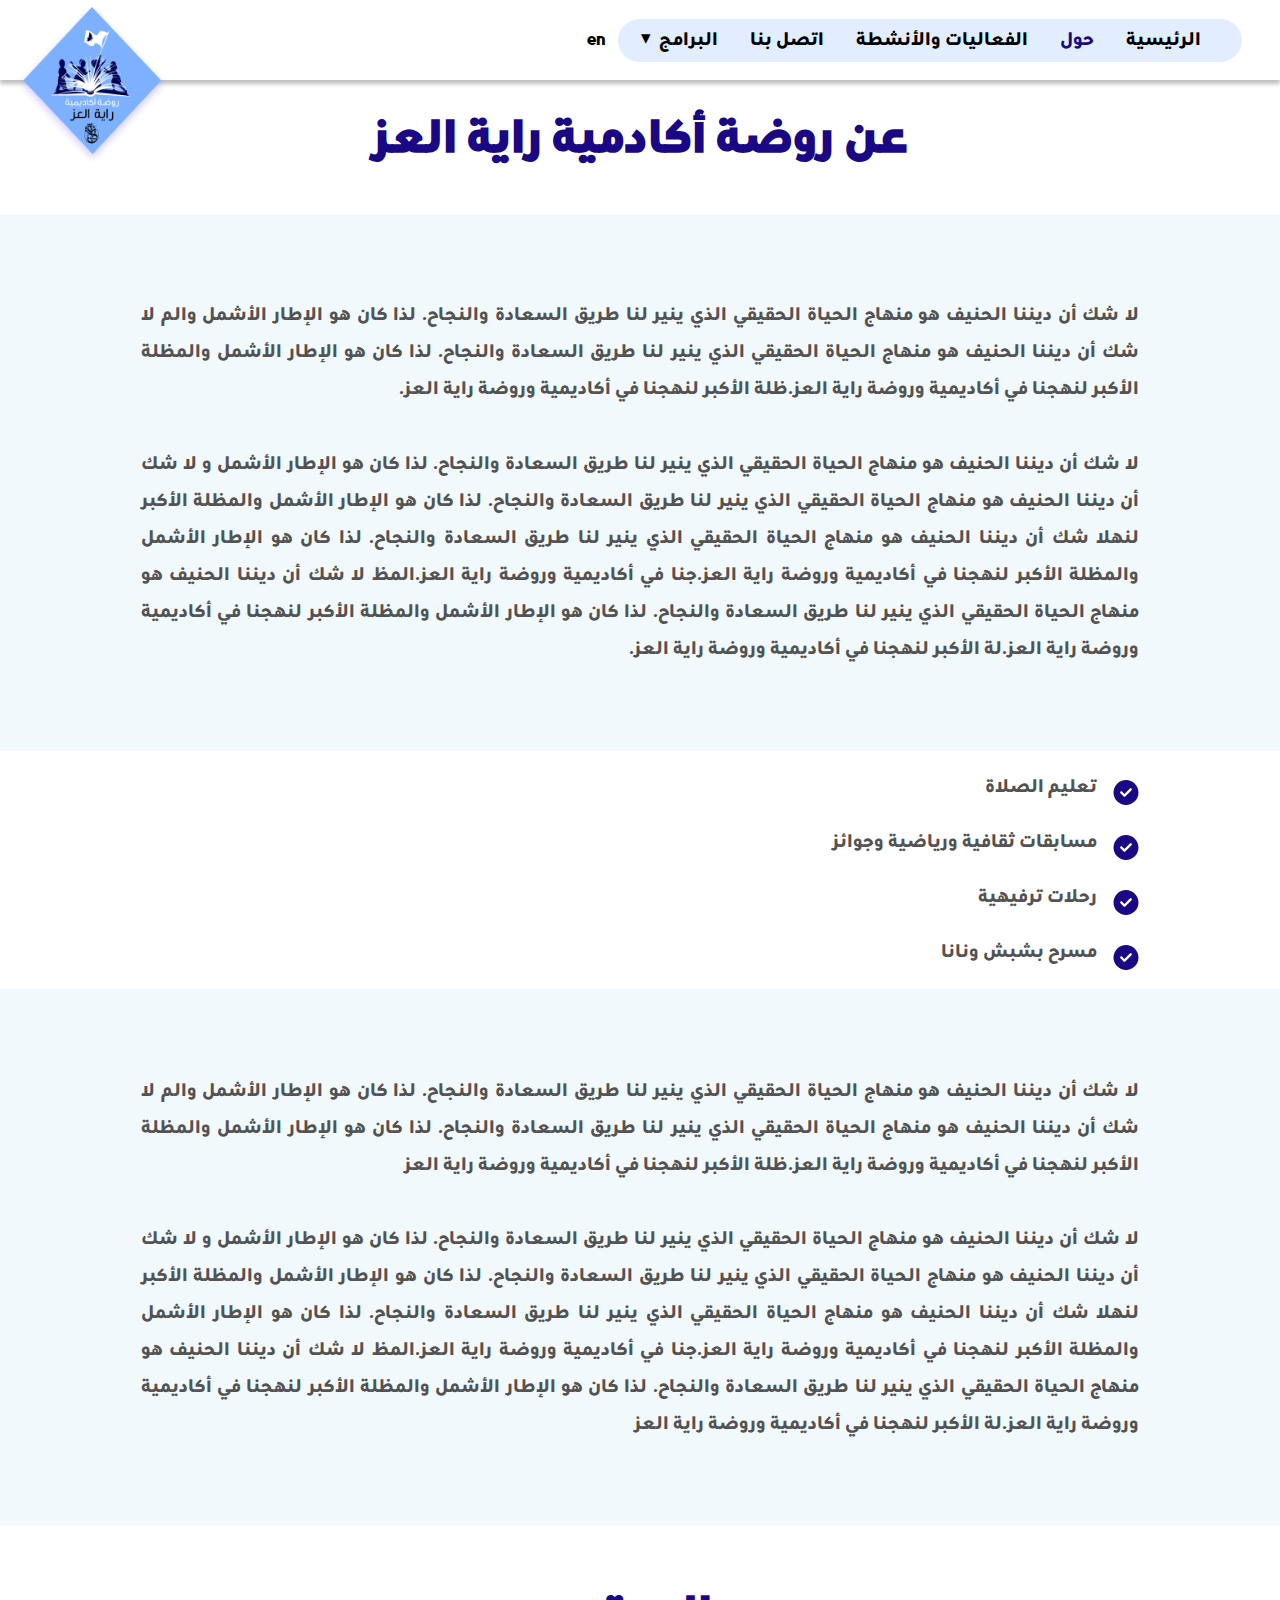
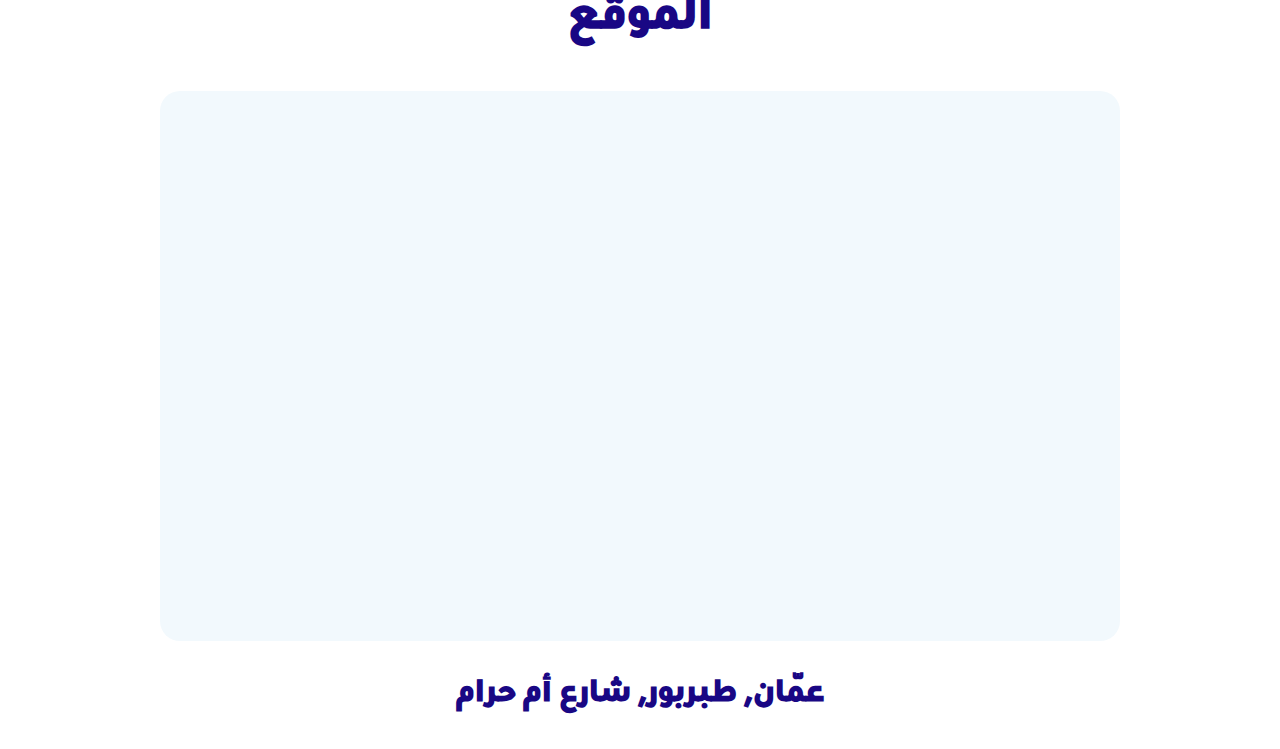
==== commit 9ecfc629: "Add files via upload" ====
--- a/about.html
+++ b/about.html
@@ -12,17 +12,19 @@
     <nav>
         <img src="images/logo.png" alt="logo" class="logo">
 
+        <span class="page-link lang">en</span>
+
         <ul class="pages">
-            <a href="index.html" class="page-link">الرئيسية</a>
-            <a href="#" class="page-link active-page">حول</a>
-            <a href="events.html" class="page-link">الفعاليات والأنشطة</a>
-            <a href="contact.html" class="page-link">اتصل بنا</a>
+            <a href="index.html" class="page-link home-link">الرئيسية</a>
+            <a href="#" class="page-link active-page about-link">حول</a>
+            <a href="events.html" class="page-link events-link">الفعاليات والأنشطة</a>
+            <a href="contact.html" class="page-link contact-link">اتصل بنا</a>
             <li>
-                <a class="page-link"><span>▾</span>البرامج</a>
+                <a class="page-link programs-link"><span>▾</span>البرامج</a>
                 <ul class="dropdown hidden">
-                    <li><a href="nursery.html" class="page-link">روضة</a></li>
-                    <li><a href="kg1.html" class="page-link">بستان</a></li>
-                    <li><a href="kg2.html" class="page-link">تمهيدي</a></li>
+                    <li><a href="nursery.html" class="page-link nursery-link">روضة</a></li>
+                    <li><a href="kg1.html" class="page-link kg1-link">بستان</a></li>
+                    <li><a href="kg2.html" class="page-link kg2-link">تمهيدي</a></li>
                 </ul>
             </li>
         </ul>
--- a/styles/style.css
+++ b/styles/style.css
@@ -87,6 +87,7 @@
         display: flex;
         align-items: center;
         justify-content: right;
+        gap: 1%;
 
         width: 100%;
         height: 5rem;
@@ -208,6 +209,7 @@
         width: fit-content;
         line-height: 0;
     }
+
 
 /* / Navigation bar */
 
@@ -462,6 +464,9 @@
     width: 100%;
     grid-row: 2;
 }
+.layout2 > *:nth-child(4){
+    grid-column: 1;
+}
 
 /* LAYOUT 3 and 4 and 6 */
 
@@ -547,12 +552,15 @@
 
     padding: 1.3%;
     cursor: pointer;
+    text-decoration: none;
 }
 .card > h2{
     margin: 0;
-}
-.card img{
-    width: 100%;
+    text-decoration: none;
+}
+.card > img{
+    width: 100%;
+    background: red;
 }
 
 .v2{
@@ -651,6 +659,7 @@
     align-items: center;
 
     gap: 47px;
+    min-width: 60%;
 }
 .event{
     background: white;
@@ -848,6 +857,21 @@
 .flipped-y{
     rotate: 180deg;
 }
+.en{
+    direction: ltr;
+}
+.list > li.en{
+    flex-direction: row;
+}
+.flex-reverse{
+    flex-direction: row-reverse;
+}
+label.en{
+    text-align: left;
+}
+.submit-btn.en{
+    align-self: flex-start;
+}
 
 @media only screen and (max-width: 1478px){
 
@@ -1017,6 +1041,9 @@
             height: 51px;
         }
     }
+    .lang{
+        margin-right: 50px;
+    }
     
 
     /* Hero */
